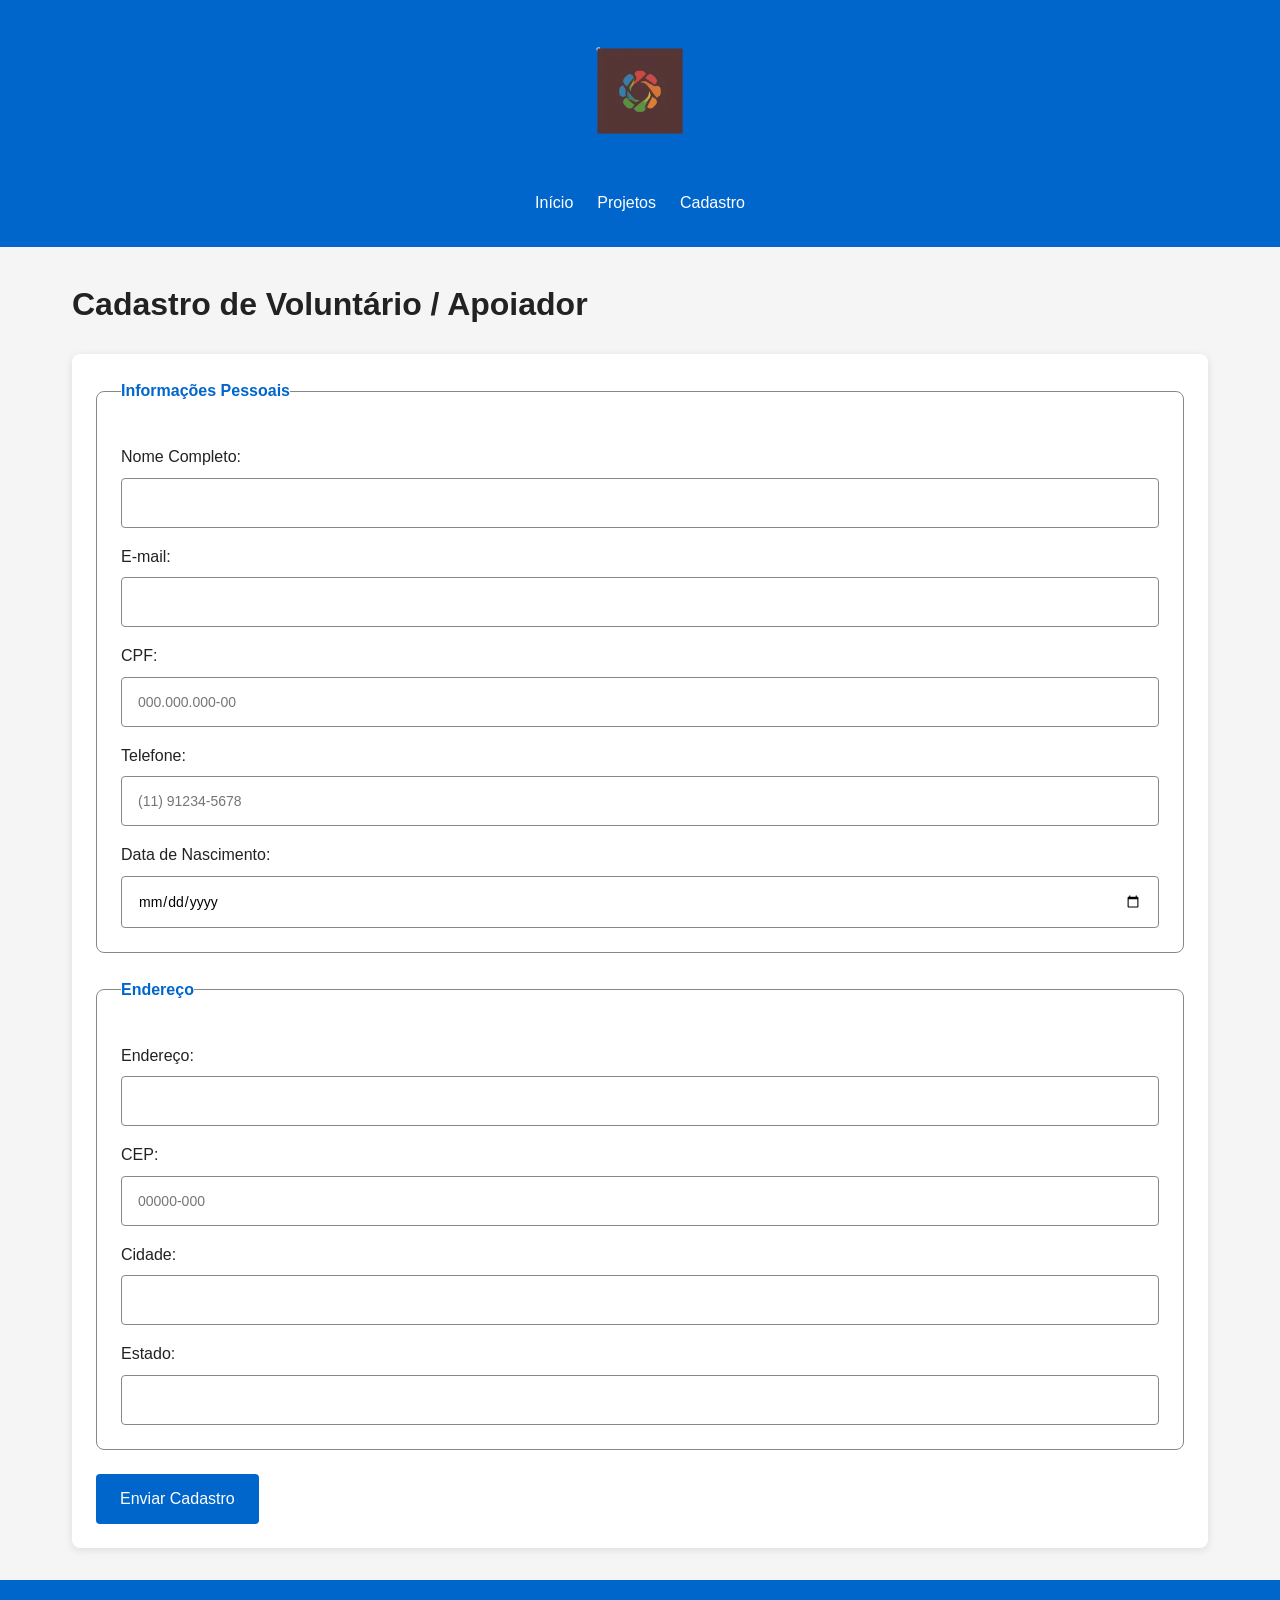
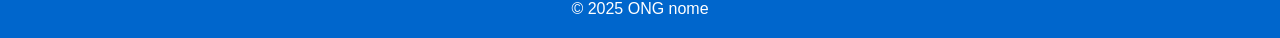
==== cadastro.html @ 8db44a74 "chore: inicializa repositório do projeto" ====
<!DOCTYPE html>
<html lang="pt-BR">
<head>
  <meta charset="UTF-8">
  <meta name="viewport" content="width=device-width, initial-scale=1.0">
  <meta name="description" content="Cadastro de voluntários e doadores da ONG nome.">
  <title>Cadastro - ONG nome</title>
  <link rel="stylesheet" href="assets/css/base.css">
  <link rel="stylesheet" href="assets/css/layout.css">
  <link rel="stylesheet" href="assets/css/components.css">
  <link rel="stylesheet" href="assets/css/responsive.css">

</head>
<body>
  <header>
    <img src="assets/img/logo.png" alt="Logo da ONG nome" width="150">
    <nav>
      <ul>
        <li><a href="index.html">Início</a></li>
        <li><a href="projetos.html">Projetos</a></li>
        <li><a href="cadastro.html">Cadastro</a></li>
      </ul>
    </nav>
  </header>

  <main>
    <h1>Cadastro de Voluntário / Apoiador</h1>

    <form action="#" method="post">
      <fieldset>
        <legend>Informações Pessoais</legend>

        <label for="nome">Nome Completo:</label>
        <input type="text" id="nome" name="nome" required>

        <label for="email">E-mail:</label>
        <input type="email" id="email" name="email" required>

        <label for="cpf">CPF:</label>
        <input type="text" id="cpf" name="cpf" required pattern="\d{3}\.\d{3}\.\d{3}-\d{2}" placeholder="000.000.000-00">

        <label for="telefone">Telefone:</label>
        <input type="tel" id="telefone" name="telefone" required pattern="\(\d{2}\) \d{5}-\d{4}" placeholder="(11) 91234-5678">

        <label for="data">Data de Nascimento:</label>
        <input type="date" id="data" name="data" required>
      </fieldset>

      <fieldset>
        <legend>Endereço</legend>

        <label for="endereco">Endereço:</label>
        <input type="text" id="endereco" name="endereco" required>

        <label for="cep">CEP:</label>
        <input type="text" id="cep" name="cep" required pattern="\d{5}-\d{3}" placeholder="00000-000">

        <label for="cidade">Cidade:</label>
        <input type="text" id="cidade" name="cidade" required>

        <label for="estado">Estado:</label>
        <input type="text" id="estado" name="estado" required>
      </fieldset>

      <button type="submit">Enviar Cadastro</button>
    </form>
  </main>

  <footer>
    <p>&copy; 2025 ONG nome</p>
  </footer>
</body>
</html>
---- assets/css/base.css ----
:root {
  /* 🎨 Paleta de Cores */
  --color-primary: #0066cc;
  --color-primary-light: #3385ff;
  --color-secondary: #ff6600;
  --color-secondary-light: #ffa64d;
  --color-neutral-100: #ffffff;
  --color-neutral-200: #f5f5f5;
  --color-neutral-500: #888888;
  --color-neutral-700: #444444;
  --color-neutral-900: #222222;

  /* 🔤 Tipografia */
  --font-size-xs: 12px;
  --font-size-sm: 14px;
  --font-size-md: 16px;
  --font-size-lg: 20px;
  --font-size-xl: 28px;

  /* 📏 Espaçamento Modular */
  --space-1: 8px;
  --space-2: 16px;
  --space-3: 24px;
  --space-4: 32px;
  --space-5: 48px;
  --space-6: 64px;
}

* {
  margin: 0;
  padding: 0;
  box-sizing: border-box;
  font-family: "Poppins", sans-serif;
}

body {
  background-color: var(--color-neutral-200);
  color: var(--color-neutral-900);
  line-height: 1.6;
}
---- assets/css/layout.css ----
header, footer {
  background-color: var(--color-primary);
  color: var(--color-neutral-100);
  text-align: center;
  padding: var(--space-2);
}

main {
  max-width: 1200px;
  margin: auto;
  padding: var(--space-4);
  display: grid;
  grid-template-columns: 1fr;
  gap: var(--space-3);
}

section, form {
  background-color: var(--color-neutral-100);
  border-radius: 8px;
  box-shadow: 0 2px 8px rgba(0,0,0,0.1);
  padding: var(--space-3);
}
---- assets/css/components.css ----
/* ===== MENU ===== */
nav ul {
  display: flex;
  justify-content: center;
  list-style: none;
  gap: var(--space-3);
  background-color: var(--color-primary);
  padding: var(--space-2);
}

nav ul li a {
  color: var(--color-neutral-100);
  text-decoration: none;
  font-weight: 500;
}

nav ul li a:hover {
  color: var(--color-secondary-light);
  text-decoration: underline;
}

/* ===== BOTÕES ===== */
button, .btn {
  background-color: var(--color-primary);
  color: var(--color-neutral-100);
  border: none;
  padding: var(--space-2) var(--space-3);
  border-radius: 4px;
  font-size: var(--font-size-md);
  cursor: pointer;
  transition: background 0.3s;
}

button:hover, .btn:hover {
  background-color: var(--color-primary-light);
}

button:disabled {
  background-color: var(--color-neutral-500);
  cursor: not-allowed;
}

/* ===== FORMULÁRIOS ===== */
form fieldset {
  border: 1px solid var(--color-neutral-500);
  border-radius: 8px;
  margin-bottom: var(--space-3);
  padding: var(--space-3);
}

form legend {
  font-weight: bold;
  color: var(--color-primary);
}

label {
  display: block;
  margin-top: var(--space-2);
  font-weight: 500;
}

input {
  width: 100%;
  padding: var(--space-2);
  margin-top: var(--space-1);
  border: 1px solid var(--color-neutral-500);
  border-radius: 4px;
  font-size: var(--font-size-sm);
}

input:focus {
  outline: 2px solid var(--color-primary-light);
}

/* ===== ALERTAS ===== */
.alert {
  padding: var(--space-2);
  border-radius: 4px;
  margin: var(--space-2) 0;
}

.alert-success { background: #d4edda; color: #155724; }
.alert-error { background: #f8d7da; color: #721c24; }

/* ===== CARDS ===== */
.card {
  background-color: var(--color-neutral-100);
  border-radius: 8px;
  box-shadow: 0 2px 6px rgba(0,0,0,0.1);
  padding: var(--space-3);
  transition: transform 0.3s;
}

.card:hover {
  transform: translateY(-5px);
}
---- assets/css/responsive.css ----
@media (max-width: 1200px) {
  main { padding: var(--space-3); }
}

@media (max-width: 992px) {
  nav ul { flex-wrap: wrap; }
}

@media (max-width: 768px) {
  body { font-size: var(--font-size-sm); }

  header img {
    width: 120px;
  }

  nav ul {
    flex-direction: column;
    align-items: center;
  }

  form fieldset {
    padding: var(--space-2);
  }
}

@media (max-width: 576px) {
  h1 { font-size: var(--font-size-lg); }
  h2 { font-size: var(--font-size-md); }
  button { width: 100%; }
}

@media (max-width: 400px) {
  body { font-size: var(--font-size-xs); }
  main { padding: var(--space-2); }
}
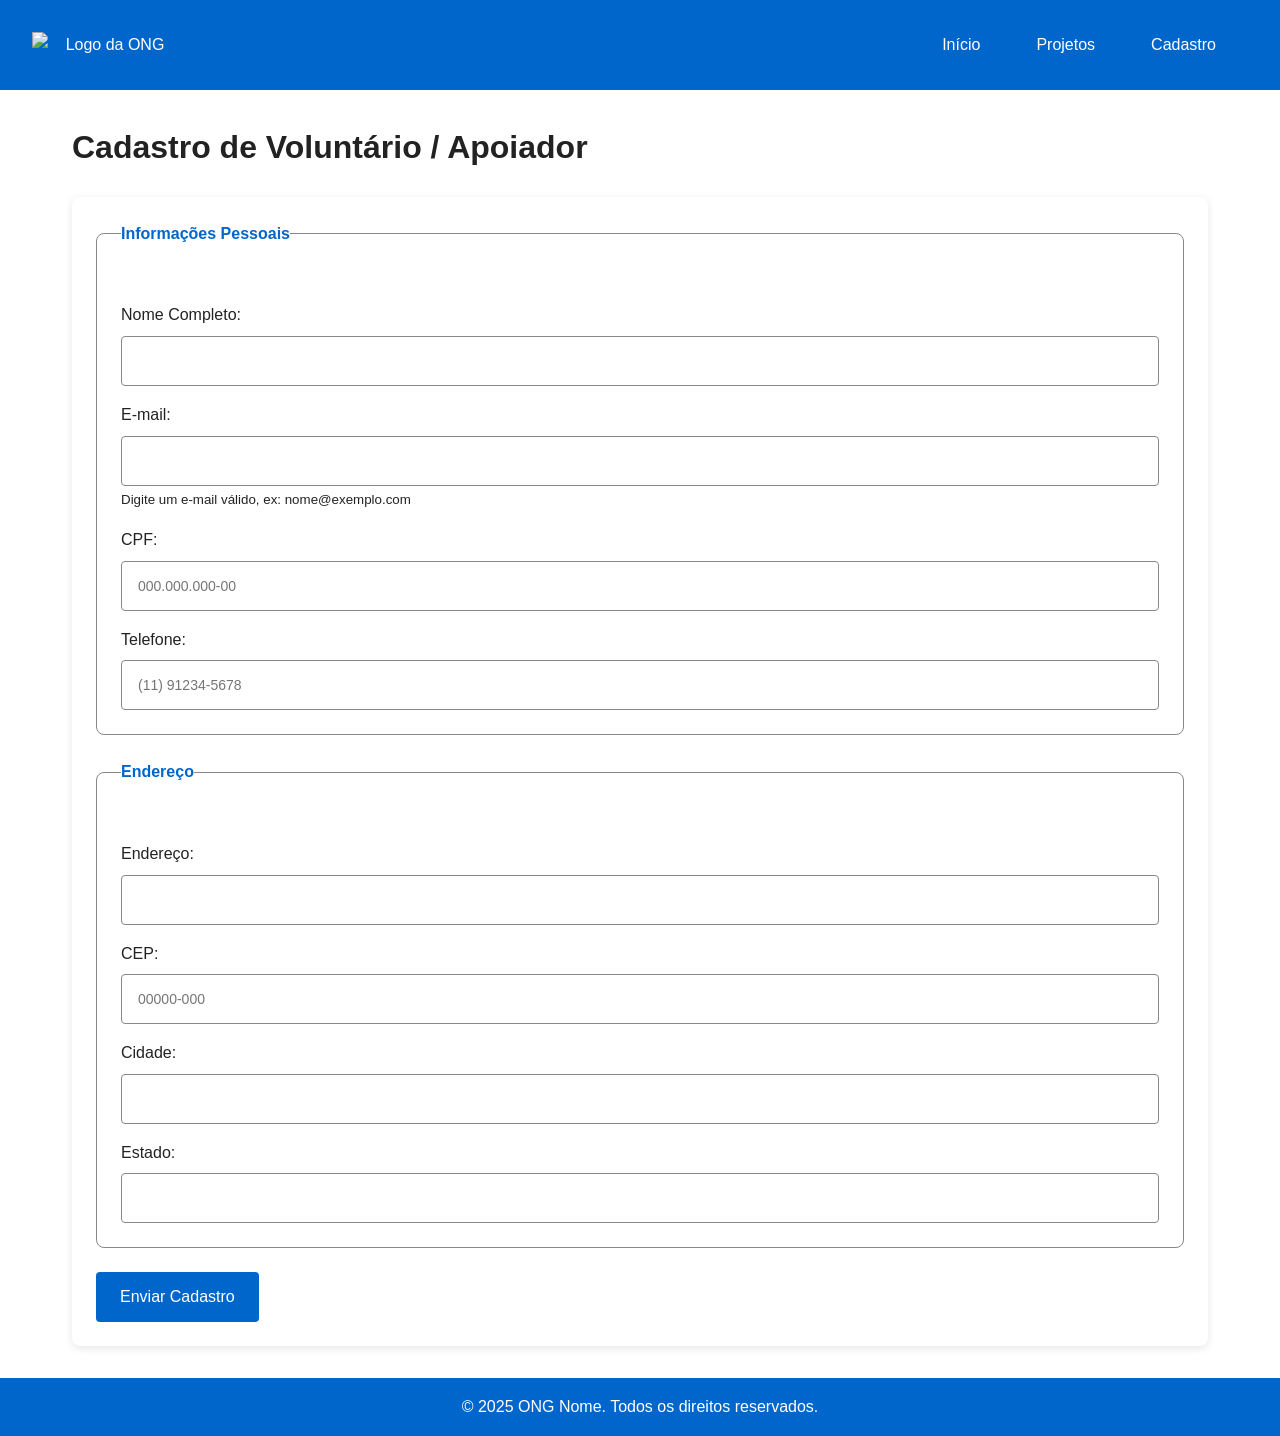
==== commit 13df1f47: "feat: envio inicial do projeto completo da ONG" ====
--- a/cadastro.html
+++ b/cadastro.html
@@ -5,69 +5,76 @@
   <meta name="viewport" content="width=device-width, initial-scale=1.0">
   <meta name="description" content="Cadastro de voluntários e doadores da ONG nome.">
   <title>Cadastro - ONG nome</title>
+
+  <!-- Estilos -->
   <link rel="stylesheet" href="assets/css/base.css">
   <link rel="stylesheet" href="assets/css/layout.css">
   <link rel="stylesheet" href="assets/css/components.css">
   <link rel="stylesheet" href="assets/css/responsive.css">
+</head>
 
-</head>
 <body>
-  <header>
-    <img src="assets/img/logo.png" alt="Logo da ONG nome" width="150">
-    <nav>
+  <!-- Link de acessibilidade -->
+  <a class="skip-link" href="#main">Pular para o conteúdo principal</a>
+
+  <!-- Cabeçalho -->
+  <header role="banner">
+    <img src="ong_ads_js/assets/img/logo.png" alt="Logo da ONG" width="150">
+
+    <nav role="navigation" aria-label="Menu principal">
       <ul>
         <li><a href="index.html">Início</a></li>
         <li><a href="projetos.html">Projetos</a></li>
-        <li><a href="cadastro.html">Cadastro</a></li>
+        <li><a href="cadastro.html" aria-current="page">Cadastro</a></li>
       </ul>
     </nav>
   </header>
 
-  <main>
-    <h1>Cadastro de Voluntário / Apoiador</h1>
+  <!-- Conteúdo principal -->
+  <main role="main" id="main">
+    <h1 id="titulo-cadastro">Cadastro de Voluntário / Apoiador</h1>
 
-    <form action="#" method="post">
+    <form action="#" method="post" aria-labelledby="titulo-cadastro">
       <fieldset>
         <legend>Informações Pessoais</legend>
 
         <label for="nome">Nome Completo:</label>
-        <input type="text" id="nome" name="nome" required>
+        <input type="text" id="nome" name="nome" required aria-required="true">
 
         <label for="email">E-mail:</label>
-        <input type="email" id="email" name="email" required>
+        <input type="email" id="email" name="email" required aria-required="true" aria-describedby="ajuda-email">
+        <small id="ajuda-email">Digite um e-mail válido, ex: nome@exemplo.com</small>
 
         <label for="cpf">CPF:</label>
-        <input type="text" id="cpf" name="cpf" required pattern="\d{3}\.\d{3}\.\d{3}-\d{2}" placeholder="000.000.000-00">
+        <input type="text" id="cpf" name="cpf" required aria-required="true" pattern="\d{3}\.\d{3}\.\d{3}-\d{2}" placeholder="000.000.000-00">
 
         <label for="telefone">Telefone:</label>
-        <input type="tel" id="telefone" name="telefone" required pattern="\(\d{2}\) \d{5}-\d{4}" placeholder="(11) 91234-5678">
-
-        <label for="data">Data de Nascimento:</label>
-        <input type="date" id="data" name="data" required>
+        <input type="tel" id="telefone" name="telefone" required aria-required="true" pattern="\(\d{2}\) \d{5}-\d{4}" placeholder="(11) 91234-5678">
       </fieldset>
 
       <fieldset>
         <legend>Endereço</legend>
 
         <label for="endereco">Endereço:</label>
-        <input type="text" id="endereco" name="endereco" required>
+        <input type="text" id="endereco" name="endereco" required aria-required="true">
 
         <label for="cep">CEP:</label>
-        <input type="text" id="cep" name="cep" required pattern="\d{5}-\d{3}" placeholder="00000-000">
+        <input type="text" id="cep" name="cep" required aria-required="true" pattern="\d{5}-\d{3}" placeholder="00000-000">
 
         <label for="cidade">Cidade:</label>
-        <input type="text" id="cidade" name="cidade" required>
+        <input type="text" id="cidade" name="cidade" required aria-required="true">
 
         <label for="estado">Estado:</label>
-        <input type="text" id="estado" name="estado" required>
+        <input type="text" id="estado" name="estado" required aria-required="true">
       </fieldset>
 
-      <button type="submit">Enviar Cadastro</button>
+      <button type="submit" aria-label="Enviar formulário de cadastro">Enviar Cadastro</button>
     </form>
   </main>
 
-  <footer>
-    <p>&copy; 2025 ONG nome</p>
+  <!-- Rodapé -->
+  <footer role="contentinfo">
+    <p>&copy; 2025 ONG Nome. Todos os direitos reservados.</p>
   </footer>
 </body>
 </html>
--- a/assets/css/base.css
+++ b/assets/css/base.css
@@ -1,3 +1,6 @@
+/* ==============================
+🎨 SISTEMA DE DESIGN BASE
+============================== */
 :root {
   /* 🎨 Paleta de Cores */
   --color-primary: #0066cc;
@@ -24,8 +27,17 @@
   --space-4: 32px;
   --space-5: 48px;
   --space-6: 64px;
+
+  /* 🌗 Cores Dinâmicas (modo claro/escuro) */
+  --bg-color: var(--color-neutral-100);
+  --text-color: var(--color-neutral-900);
+  --link-color: var(--color-primary);
+  --link-hover: var(--color-primary-light);
 }
 
+/* ==============================
+🧱 RESET E TIPOGRAFIA GLOBAL
+============================== */
 * {
   margin: 0;
   padding: 0;
@@ -34,7 +46,52 @@
 }
 
 body {
-  background-color: var(--color-neutral-200);
-  color: var(--color-neutral-900);
+  background-color: var(--bg-color);
+  color: var(--text-color);
   line-height: 1.6;
+  transition: background-color 0.3s ease, color 0.3s ease;
 }
+
+/* ==============================
+🔗 LINKS E INTERAÇÕES
+============================== */
+a {
+  color: var(--link-color);
+  text-decoration: none;
+}
+
+a:hover,
+a:focus {
+  color: var(--link-hover);
+  text-decoration: underline;
+}
+
+/* ==============================
+🕶️ MODO ESCURO (Acessível)
+============================== */
+body.dark-mode {
+  --bg-color: #121212;
+  --text-color: #f1f1f1;
+  --link-color: #ffd700;
+  --link-hover: #ffea00;
+}
+
+/* ==============================
+⌨️ ACESSIBILIDADE
+============================== */
+.skip-link {
+  position: absolute;
+  left: -999px;
+  top: auto;
+  background: #000;
+  color: #fff;
+  padding: 8px 12px;
+  z-index: 9999;
+  border-radius: 4px;
+}
+
+.skip-link:focus {
+  left: 16px;
+  top: 16px;
+  outline: 2px solid #ffd700;
+}
--- a/assets/css/layout.css
+++ b/assets/css/layout.css
@@ -1,10 +1,55 @@
-header, footer {
+/* ==============================
+📦 LAYOUT GERAL
+============================== */
+
+header,
+footer {
   background-color: var(--color-primary);
   color: var(--color-neutral-100);
   text-align: center;
   padding: var(--space-2);
+  transition: background-color 0.3s ease, color 0.3s ease;
 }
 
+/* Mantém a logo e a navegação bem organizadas */
+header {
+  display: flex;
+  justify-content: space-between;
+  align-items: center;
+  flex-wrap: wrap;
+  padding: var(--space-2) var(--space-4);
+}
+
+header img {
+  max-width: 150px;
+  height: auto;
+}
+
+/* ==============================
+🧭 NAVEGAÇÃO
+============================== */
+nav ul {
+  list-style: none;
+  display: flex;
+  gap: var(--space-3);
+  padding: 0;
+}
+
+nav a {
+  color: var(--color-neutral-100);
+  font-weight: 600;
+  transition: color 0.3s ease;
+}
+
+nav a:hover,
+nav a:focus {
+  color: var(--color-secondary-light);
+  text-decoration: underline;
+}
+
+/* ==============================
+🧱 CONTEÚDO PRINCIPAL
+============================== */
 main {
   max-width: 1200px;
   margin: auto;
@@ -14,9 +59,61 @@
   gap: var(--space-3);
 }
 
-section, form {
+/* Seções e formulários com sombra e contraste */
+section,
+form {
   background-color: var(--color-neutral-100);
   border-radius: 8px;
-  box-shadow: 0 2px 8px rgba(0,0,0,0.1);
+  box-shadow: 0 2px 8px rgba(0, 0, 0, 0.1);
   padding: var(--space-3);
+  transition: background-color 0.3s ease, color 0.3s ease;
 }
+
+/* ==============================
+🕶️ MODO ESCURO (DARK MODE)
+============================== */
+body.dark-mode header,
+body.dark-mode footer {
+  background-color: #1e1e1e;
+  color: #f1f1f1;
+}
+
+body.dark-mode nav a {
+  color: #ffd700;
+}
+
+body.dark-mode nav a:hover,
+body.dark-mode nav a:focus {
+  color: #ffea00;
+}
+
+body.dark-mode section,
+body.dark-mode form {
+  background-color: #1c1c1c;
+  color: #f1f1f1;
+  box-shadow: 0 2px 8px rgba(255, 255, 255, 0.05);
+}
+
+/* ==============================
+📱 RESPONSIVIDADE
+============================== */
+@media (max-width: 768px) {
+  header {
+    flex-direction: column;
+    text-align: center;
+  }
+
+  nav ul {
+    flex-direction: column;
+    gap: var(--space-2);
+  }
+
+  main {
+    padding: var(--space-2);
+  }
+
+  section,
+  form {
+    padding: var(--space-2);
+  }
+}
--- a/assets/css/components.css
+++ b/assets/css/components.css
@@ -1,4 +1,6 @@
-/* ===== MENU ===== */
+/* ==============================
+🧭 MENU DE NAVEGAÇÃO
+============================== */
 nav ul {
   display: flex;
   justify-content: center;
@@ -6,21 +8,31 @@
   gap: var(--space-3);
   background-color: var(--color-primary);
   padding: var(--space-2);
+  flex-wrap: wrap;
 }
 
 nav ul li a {
   color: var(--color-neutral-100);
   text-decoration: none;
   font-weight: 500;
+  padding: var(--space-1) var(--space-2);
+  border-radius: 4px;
+  transition: background-color 0.3s, color 0.3s;
 }
 
-nav ul li a:hover {
+nav ul li a:hover,
+nav ul li a:focus {
   color: var(--color-secondary-light);
+  background-color: rgba(255, 255, 255, 0.1);
   text-decoration: underline;
+  outline: none;
 }
 
-/* ===== BOTÕES ===== */
-button, .btn {
+/* ==============================
+🔘 BOTÕES
+============================== */
+button,
+.btn {
   background-color: var(--color-primary);
   color: var(--color-neutral-100);
   border: none;
@@ -28,11 +40,13 @@
   border-radius: 4px;
   font-size: var(--font-size-md);
   cursor: pointer;
-  transition: background 0.3s;
+  transition: background 0.3s, transform 0.2s;
 }
 
-button:hover, .btn:hover {
+button:hover,
+.btn:hover {
   background-color: var(--color-primary-light);
+  transform: translateY(-2px);
 }
 
 button:disabled {
@@ -40,17 +54,21 @@
   cursor: not-allowed;
 }
 
-/* ===== FORMULÁRIOS ===== */
+/* ==============================
+🧾 FORMULÁRIOS
+============================== */
 form fieldset {
   border: 1px solid var(--color-neutral-500);
   border-radius: 8px;
   margin-bottom: var(--space-3);
   padding: var(--space-3);
+  transition: background-color 0.3s ease;
 }
 
 form legend {
   font-weight: bold;
   color: var(--color-primary);
+  margin-bottom: var(--space-2);
 }
 
 label {
@@ -59,38 +77,97 @@
   font-weight: 500;
 }
 
-input {
+input,
+textarea,
+select {
   width: 100%;
   padding: var(--space-2);
   margin-top: var(--space-1);
   border: 1px solid var(--color-neutral-500);
   border-radius: 4px;
   font-size: var(--font-size-sm);
+  background-color: var(--color-neutral-100);
+  color: var(--color-neutral-900);
+  transition: border-color 0.3s, box-shadow 0.3s;
 }
 
-input:focus {
-  outline: 2px solid var(--color-primary-light);
+input:focus,
+textarea:focus,
+select:focus {
+  outline: none;
+  border-color: var(--color-primary-light);
+  box-shadow: 0 0 0 2px var(--color-primary-light);
 }
 
-/* ===== ALERTAS ===== */
+/* ==============================
+⚠️ ALERTAS
+============================== */
 .alert {
   padding: var(--space-2);
   border-radius: 4px;
   margin: var(--space-2) 0;
+  font-weight: 500;
 }
 
-.alert-success { background: #d4edda; color: #155724; }
-.alert-error { background: #f8d7da; color: #721c24; }
+.alert-success {
+  background: #d4edda;
+  color: #155724;
+  border-left: 4px solid #28a745;
+}
 
-/* ===== CARDS ===== */
+.alert-error {
+  background: #f8d7da;
+  color: #721c24;
+  border-left: 4px solid #dc3545;
+}
+
+/* ==============================
+💳 CARDS
+============================== */
 .card {
   background-color: var(--color-neutral-100);
   border-radius: 8px;
-  box-shadow: 0 2px 6px rgba(0,0,0,0.1);
+  box-shadow: 0 2px 6px rgba(0, 0, 0, 0.1);
   padding: var(--space-3);
-  transition: transform 0.3s;
+  transition: transform 0.3s, box-shadow 0.3s;
 }
 
 .card:hover {
   transform: translateY(-5px);
+  box-shadow: 0 4px 12px rgba(0, 0, 0, 0.15);
 }
+
+/* ==============================
+🌙 MODO ESCURO
+============================== */
+body.dark-mode nav ul {
+  background-color: #1c1c1c;
+}
+
+body.dark-mode nav a {
+  color: #ffd700;
+}
+
+body.dark-mode nav a:hover,
+body.dark-mode nav a:focus {
+  color: #ffea00;
+  background-color: rgba(255, 255, 255, 0.1);
+}
+
+body.dark-mode input,
+body.dark-mode textarea,
+body.dark-mode select {
+  background-color: #1c1c1c;
+  color: #f1f1f1;
+  border-color: #555;
+}
+
+body.dark-mode fieldset {
+  border-color: #555;
+}
+
+body.dark-mode .card {
+  background-color: #1c1c1c;
+  color: #f1f1f1;
+  box-shadow: 0 2px 6px rgba(255, 255, 255, 0.05);
+}
--- a/assets/css/responsive.css
+++ b/assets/css/responsive.css
@@ -1,13 +1,44 @@
+/* ==============================
+📱 LAYOUT RESPONSIVO
+============================== */
+
+/* 🖥️ Telas grandes até 1200px */
 @media (max-width: 1200px) {
-  main { padding: var(--space-3); }
+  main {
+    padding: var(--space-3);
+    grid-template-columns: 1fr;
+  }
+
+  section,
+  form {
+    padding: var(--space-3);
+  }
 }
 
+/* 💻 Laptops e telas médias até 992px */
 @media (max-width: 992px) {
-  nav ul { flex-wrap: wrap; }
+  nav ul {
+    flex-wrap: wrap;
+    justify-content: center;
+    gap: var(--space-2);
+  }
+
+  header {
+    flex-direction: column;
+    align-items: center;
+    text-align: center;
+  }
+
+  header img {
+    margin-bottom: var(--space-2);
+  }
 }
 
+/* 📲 Tablets até 768px */
 @media (max-width: 768px) {
-  body { font-size: var(--font-size-sm); }
+  body {
+    font-size: var(--font-size-sm);
+  }
 
   header img {
     width: 120px;
@@ -16,20 +47,69 @@
   nav ul {
     flex-direction: column;
     align-items: center;
+    gap: var(--space-2);
+  }
+
+  main {
+    padding: var(--space-3);
   }
 
   form fieldset {
     padding: var(--space-2);
   }
+
+  section img {
+    width: 100%;
+    height: auto;
+    border-radius: 8px;
+  }
 }
 
+/* 📱 Celulares até 576px */
 @media (max-width: 576px) {
-  h1 { font-size: var(--font-size-lg); }
-  h2 { font-size: var(--font-size-md); }
-  button { width: 100%; }
+  h1 {
+    font-size: var(--font-size-lg);
+  }
+
+  h2 {
+    font-size: var(--font-size-md);
+  }
+
+  button {
+    width: 100%;
+  }
+
+  nav ul li a {
+    display: block;
+    padding: var(--space-1);
+  }
+
+  footer {
+    font-size: var(--font-size-sm);
+    padding: var(--space-2);
+  }
 }
 
+/* 📞 Telas muito pequenas até 400px */
 @media (max-width: 400px) {
-  body { font-size: var(--font-size-xs); }
-  main { padding: var(--space-2); }
+  body {
+    font-size: var(--font-size-xs);
+  }
+
+  main {
+    padding: var(--space-2);
+  }
+
+  header img {
+    width: 100px;
+  }
+
+  nav ul {
+    gap: var(--space-1);
+  }
+
+  section,
+  form {
+    padding: var(--space-2);
+  }
 }
